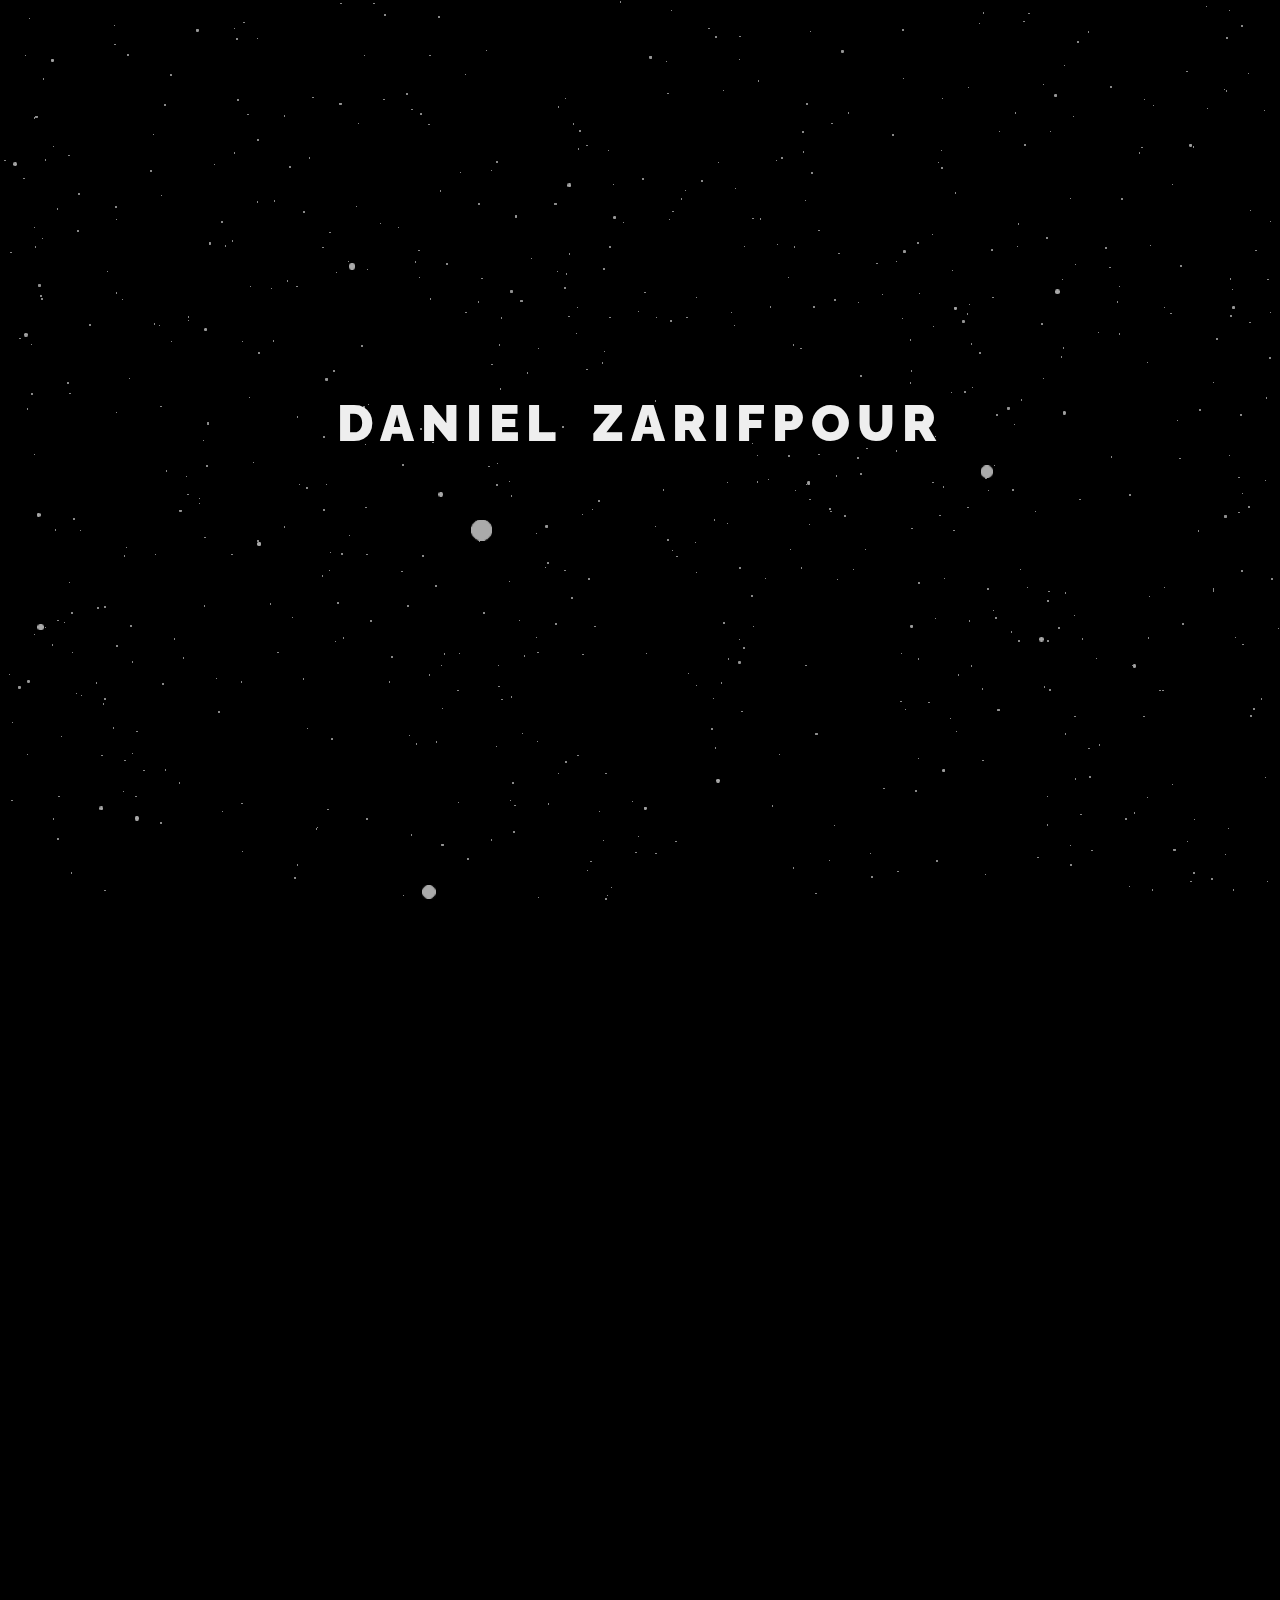
==== index.html @ 0566f23e "Added fading footer" ====
<!DOCTYPE html>
<html lang="en">
  <head>
    <meta charset="UTF-8" />
    <meta http-equiv="X-UA-Compatible" content="IE=edge" />
    <meta name="viewport" content="width=device-width, initial-scale=1.0" />
    <link rel="stylesheet" type="text/css" href="/assets/css/styles.css" />
    <link
      href="https://fonts.googleapis.com/css?family=Raleway&display=swap"
      rel="stylesheet"
    />
    <link rel="icon" type="image/png" href="/assets/logo.png" />
    <script src="/assets/js/jquery-3.6.0.min.js"></script>
    <!-- Global site tag (gtag.js) - Google Analytics -->
    <script
    async
    src="https://www.googletagmanager.com/gtag/js?id=G-C6GB8KCC90"
    ></script>
    <script>
      window.dataLayer = window.dataLayer || [];
      function gtag() {
        dataLayer.push(arguments);
      }
      gtag("js", new Date());
      
      gtag("config", "G-C6GB8KCC90");
      </script>
      <title>Daniel Zarifpour</title>
  </head>

  <body class="noselect">
    <div id="landing" class="flex">
      <div class="title-box no-pointer flex">
        <div class="zarif fade-in gradient">Daniel Zarifpour</div>
        <div class="break"></div>
        <div class="fade-in anim-delay-2s zarif-2">
          <div class="gradient">Creator</div>
          <div class="gradient" style="margin: 0px 12px">|</div>
          <div class="gradient">Engineer</div>
        </div>
      </div>
    </div>

    <div id="scroll-hint" class="fade-in anim-delay-4-5s">
      <div class="scroll-down">
        <span>scroll down</span>
        <svg
          aria-hidden="true"
          focusable="false"
          data-prefix="fal"
          data-icon="arrow-down"
          role="img"
          xmlns="http://www.w3.org/2000/svg"
          viewBox="0 0 448 512"
          class="svg-inline--fa fa-arrow-down fa-w-14 fa-5x"
        >
          <path
            fill="currentColor"
            d="M443.5 248.5l-7.1-7.1c-4.7-4.7-12.3-4.7-17 0L241 419.9V44c0-6.6-5.4-12-12-12h-10c-6.6 0-12 5.4-12 12v375.9L28.5 241.4c-4.7-4.7-12.3-4.7-17 0l-7.1 7.1c-4.7 4.7-4.7 12.3 0 17l211 211.1c4.7 4.7 12.3 4.7 17 0l211-211.1c4.8-4.8 4.8-12.3.1-17z"
            class=""
          ></path>
        </svg>
      </div>
      <div class="scroll-down scroll-down--left">
        <span>scroll down</span>
        <svg
          aria-hidden="true"
          focusable="false"
          data-prefix="fal"
          data-icon="arrow-down"
          role="img"
          xmlns="http://www.w3.org/2000/svg"
          viewBox="0 0 448 512"
          class="svg-inline--fa fa-arrow-down fa-w-14 fa-5x"
        >
          <path
            fill="currentColor"
            d="M443.5 248.5l-7.1-7.1c-4.7-4.7-12.3-4.7-17 0L241 419.9V44c0-6.6-5.4-12-12-12h-10c-6.6 0-12 5.4-12 12v375.9L28.5 241.4c-4.7-4.7-12.3-4.7-17 0l-7.1 7.1c-4.7 4.7-4.7 12.3 0 17l211 211.1c4.7 4.7 12.3 4.7 17 0l211-211.1c4.8-4.8 4.8-12.3.1-17z"
            class=""
          ></path>
        </svg>
      </div>
    </div>

    <div id="about" class="flex" style="display: none;">
    <!-- <div id="about" class="flex"> -->
      <div class="text-box no-pointer">
          <div style="font-size: .3em; text-transform: none;">Hi,</div>
          <div class="break"></div>
          <div style="font-size: .3em; text-transform: none;">I'm <span class="gradient-text active" style="pointer-events: auto; animation: name duration timing-function delay iteration-count direction fill-mode;;">Daniel</span>!</div>
          <div class="break"></div>
          <div class="gradient" style="font-size: .3em; text-transform: none;">Welcome to my space.</div>
        </div>
      </div>
    </div>

    <div id="projects" class="flex" style="display: none;">
    <!-- <div id="projects" class="flex"> -->
      <div class="text-box no-pointer">
          <div style="font-size: 3vw; text-transform: none; text-align: center;">Projects</div>
          <div class="break"></div>
          <div class="item-box flex">
            <img src="/assets/zscalp-logo.png" height="90px">
            <img class="hover-img" src="/assets/logo.png" height="90px">
          </div>
        </div>
      </div>
    </div>

    
    <div id="skill-sphere-container" class="flex">
      <canvas
        id="tagcanvas"
        width="560"
        height="400"
        style="
          max-width: 1000px;
          width: 100%;
          z-index: 99;
          position: relative;
          margin: 0 auto;
        "
        class="to-fade-in"
      ></canvas>
    </div>
    
    <div style="display: none">
      <div id="taglist">
        <ul>
          <li><a href="#git_">Git</a></li>
          <li><a href="#json_">JSON</a></li>
          <li><a href="#solidity_">Solidity</a></li>
          <li><a href="#html_">HTML</a></li>
          <li><a href="#python_">Python</a></li>
          <li><a href="#sql_">SQL</a></li>
          <li><a href="#shopify_">Shopify</a></li>
          <li><a href="#aws_">AWS</a></li>
          <li><a href="#wordpress_">WordPress</a></li>
          <li><a href="#npm_">npm</a></li>
          <li><a href="#css_">CSS</a></li>
          <li><a href="#jquery_">jQuery</a></li>
          <li><a href="#js_">JavaScript</a></li>
          <li><a href="#c++_">C++</a></li>
          <li><a href="#java_">Java</a></li>
          <li><a href="#php_">PHP</a></li>
          <li><a href="#selenium_">Selenium</a></li>
          <li><a href="#remix_">Remix</a></li>
          <li><a href="#ganache_">Ganache</a></li>
          <li><a href="#hubspot_">HubSpot</a></li>
          <li><a href="#node.js_">Node.js</a></li>
          <li><a href="#hiveos_">HiveOS</a></li>
          <li><a href="#crypto_">Crypto</a></li>
          <li><a href="#mining_">Mining</a></li>
          <li><a href="#photoshop_">Photoshop</a></li>
          <li><a href="#illustrator_">Illustrator</a></li>
          <li><a href="#premier-pro_">Premier Pro</a></li>
          <li><a href="#truffle_">Truffle</a></li>
          <li><a href="#pyqt_">PyQT</a></li>
          <li><a href="#Hardhat_">Hardhat</a></li>
        </ul>
      </div>
    </div>
    <div class="footer">
      <div class="button-wrapper fade-in anim-delay-4s flex">
        <!-- <button class="btn-3">
            <span>
              <a
                href="/Zarifpour-Daniel-Resume.pdf"
                download="Zarifpour-Daniel-Resume.pdf"
                target="_blank"
              >
                <svg
                  xmlns="http://www.w3.org/2000/svg"
                  width="24"
                  height="24"
                  viewBox="0 0 24 24"
                  fill="none"
                  stroke="currentColor"
                  stroke-width="2"
                  stroke-linecap="round"
                  stroke-linejoin="round"
                  class="feather feather-file-text svg-icon"
                >
                  <script xmlns="" />
                  <script xmlns="" />
                  <path
                    d="M14 2H6a2 2 0 0 0-2 2v16a2 2 0 0 0 2 2h12a2 2 0 0 0 2-2V8z"
                  />
                  <polyline points="14 2 14 8 20 8" />
                  <line x1="16" y1="13" x2="8" y2="13" />
                  <line x1="16" y1="17" x2="8" y2="17" />
                  <polyline points="10 9 9 9 8 9" />
                </svg>
              </a>
            </span>
          </button> -->
        <button class="btn-3">
          <span>
            <a href="https://www.github.com/zarifpour" target="_blank">
              <svg
                xmlns="http://www.w3.org/2000/svg"
                width="24"
                height="24"
                viewBox="0 0 24 24"
                fill="none"
                stroke="currentColor"
                stroke-width="2"
                stroke-linecap="round"
                stroke-linejoin="round"
                class="feather feather-github svg-icon"
              >
                <path
                  d="M9 19c-5 1.5-5-2.5-7-3m14 6v-3.87a3.37 3.37 0 0 0-.94-2.61c3.14-.35 6.44-1.54 6.44-7A5.44 5.44 0 0 0 20 4.77 5.07 5.07 0 0 0 19.91 1S18.73.65 16 2.48a13.38 13.38 0 0 0-7 0C6.27.65 5.09 1 5.09 1A5.07 5.07 0 0 0 5 4.77a5.44 5.44 0 0 0-1.5 3.78c0 5.42 3.3 6.61 6.44 7A3.37 3.37 0 0 0 9 18.13V22"
                />
              </svg>
            </a>
          </span>
        </button>
        <button class="btn-3">
          <span>
            <a href="https://www.linkedin.com/in/zarifpour/" target="_blank">
              <svg
                xmlns="http://www.w3.org/2000/svg"
                width="24"
                height="24"
                viewBox="0 0 24 24"
                fill="none"
                stroke="currentColor"
                stroke-width="2"
                stroke-linecap="round"
                stroke-linejoin="round"
                class="feather feather-linkedin svg-icon"
              >
                <path
                  d="M16 8a6 6 0 0 1 6 6v7h-4v-7a2 2 0 0 0-2-2 2 2 0 0 0-2 2v7h-4v-7a6 6 0 0 1 6-6z"
                />
                <rect x="2" y="9" width="4" height="12" />
                <circle cx="4" cy="4" r="2" />
              </svg>
            </a>
          </span>
        </button>
        <button class="btn-3">
          <span>
            <a href="mailto:daniel@zarif.pro">
              <svg
                xmlns="http://www.w3.org/2000/svg"
                width="24"
                height="24"
                viewBox="0 0 24 24"
                fill="none"
                stroke="currentColor"
                stroke-width="2"
                stroke-linecap="round"
                stroke-linejoin="round"
                class="feather feather-mail svg-icon"
              >
                <path
                  d="M4 4h16c1.1 0 2 .9 2 2v12c0 1.1-.9 2-2 2H4c-1.1 0-2-.9-2-2V6c0-1.1.9-2 2-2z"
                />
                <polyline points="22,6 12,13 2,6" />
              </svg>
            </a>
          </span>
        </button>
      </div>
    </div>

    <!----------------- 
      3D Tag Canvas 
    ------------------>
    <script
      src="/assets/js/jquery.tagcanvas.min.js"
      type="text/javascript"
      async=""
    ></script>
    <script src="/assets/js/tag-canvas.js" type="text/javascript"></script>

    <!----------------- 
      Star Canvas 
    ------------------>
    <script src="/assets/js/three.min.js" type="text/javascript"></script>
    <script src="/assets/js/star-canvas.js" type="text/javascript"></script>

    <!----------------- 
      Basic Functions 
    ------------------>
    <script type="text/javascript">

      // Fade in elements in view
      function checkElementLocation() {
        var $window = $(window);
        var bottom_of_window = $window.scrollTop() + $window.height();

        $('.to-fade-in').each(function(i) {
          var $that = $(this);
          var bottom_of_object = $that.position().top + $that.outerHeight();

          // if element is in viewport, add the animate class
          if (bottom_of_window > bottom_of_object) {
            $(this).addClass('fade-in');
          } else {
            // $(this).removeClass('fade-in');
          }
        });
      }
      // if in viewport, show the animation
      checkElementLocation();

      $(window).on('scroll', function() {
        checkElementLocation();
      });
      // end Fade in elements

      // Fade out footer on scroll
      var elem = $('.footer');
      var hidden = false;
      $(window).scroll(function() {
        if (!hidden) {
          elem.fadeTo("fast", 0.2);
        }
        hidden = true;
        clearTimeout($.data(this, 'scrollTimer'));
        $.data(this, 'scrollTimer', setTimeout(function() {
          if (hidden) {
            elem.fadeTo(1000, 1, function() {
              hidden = false;
            });
          }
        }, 500));
      });
      // end Fade out footer

      // Dynamic heights for full-page sections
      $("#skill-sphere-container").height($("#landing").height());
      $("#about").height($("#landing").height());

      $(window).resize(function () {
        $("#skill-sphere-container").height($("#landing").height());
        $("#about").height($("#landing").height());
      });
      // end Dynamic heights
      
      // After intro animations
      $(".zarif").bind("animationend webkitAnimationEnd", function () {
        $(this).addClass("gradient-text");
      });
      
      $(".anim-delay-2s").bind("animationend webkitAnimationEnd", function () {
        $(".gradient").addClass("gradient-text");
        $(this).removeClass("anim-delay-2s");
      });

      $(".anim-delay-4s").bind("animationend webkitAnimationEnd", function () {
        $(this).removeClass("anim-delay-4s");
      });
      // end After intro animations
      
      // Keep gradient onClick
      var gradient = false;
      $(".zarif, .gradient").click(function () {
        $(this).toggleClass("active");
      });
      // end Keep gradient
    </script>
  </body>
</html>
---- assets/css/styles.css ----
input[type="text"],
input[type="button"],
input[type="submit"] {
  -webkit-appearance: none;
  -webkit-border-radius: 0;
}
#landing {
  /* MOBILE LANDING FIX */
  min-height: 100vh;
  min-height: -webkit-fill-available;
  /* MOBILE LANDING FIX */

  /* display: flex;
  justify-content: center;
  vertical-align: middle;
  align-items: center; */
}
.noselect {
  -webkit-touch-callout: none; /* iOS Safari */
  -webkit-user-select: none; /* Safari */
  -khtml-user-select: none; /* Konqueror HTML */
  -moz-user-select: none; /* Old versions of Firefox */
  -ms-user-select: none; /* Internet Explorer/Edge */
  user-select: none; /* Non-prefixed version, currently
                                  supported by Chrome, Edge, Opera and Firefox */
}
.scroll-down {
  position: absolute;
  right: 10px;
  bottom: 2rem;
  display: -webkit-box;
  display: -ms-flexbox;
  display: flex;
  -webkit-box-orient: vertical;
  -webkit-box-direction: normal;
  -ms-flex-direction: column;
  flex-direction: column;
  -webkit-box-align: center;
  -ms-flex-align: center;
  align-items: center;
  -webkit-box-pack: center;
  -ms-flex-pack: center;
  justify-content: center;
  font-size: 14px;
  color: #fff;
}
.scroll-down--left {
  left: 10px;
  right: auto;
}
.scroll-down span {
  -webkit-writing-mode: vertical-rl;
  -ms-writing-mode: tb-rl;
  writing-mode: vertical-rl;
  text-orientation: mixed;
  -webkit-animation-name: bounce-1;
  animation-name: bounce-1;
  -webkit-animation-timing-function: linear;
  animation-timing-function: linear;
  -webkit-animation-duration: 1s;
  animation-duration: 1s;
  -webkit-animation-iteration-count: infinite;
  animation-iteration-count: infinite;
}
@keyframes bounce-1 {
  0% {
    -webkit-transform: translateY(0);
    transform: translateY(0);
  }
  50% {
    -webkit-transform: translateY(-15px);
    transform: translateY(-15px);
  }
  100% {
    -webkit-transform: translateY(0);
    transform: translateY(0);
  }
}
.scroll-down svg {
  margin-top: 10px;
  width: 10px;
}
svg:not(:root) {
  overflow: hidden;
}
svg {
  will-change: transform;
}
svg:not(:root) {
  overflow: hidden;
}
canvas,
button,
.gradient-text {
  pointer-events: auto;
}
body,
#landing,
.title-box,
.text-box .gradient,
.footer {
  pointer-events: none;
}
body {
  font-family: "Raleway", sans-serif;
  width: 100vw;
  /* height: 100vh; */
  margin: 0;
  background: black;
  /* overflow: hidden; */
  overflow-x: hidden;
  justify-content: center;
  align-items: center;
}
a {
  color: inherit; /* blue colors for links too */
  text-decoration: inherit; /* no underline */
}
.heading {
  font-size: larger;
}
.zarif {
  /* font-size: clamp(1rem, 0.4706rem + 2.8235vw, 4rem); */
  font-size: 4vw;
  /* font-size: 7vw; */
  width: max-content;
  /* text-transform: capitalize; */
}
.zarif-2 {
  font-size: 2.25vw;
  display: flex;
}
.heading,
.zarif {
  font-weight: 900;
}
.no-pointer {
  cursor: default;
}
.to-fade-in {
  opacity: 0;
}
.fade-in {
  opacity: 1;
  animation-name: fadeInOpacity;
  animation-iteration-count: 1;
  animation-timing-function: ease-in;
  animation-duration: 2s;
  animation-fill-mode: forwards;
  transition: ease-out;
}
.anim-delay-2s {
  opacity: 0;
  animation-delay: 2s;
}
.anim-delay-4s {
  opacity: 0;
  animation-delay: 4s;
}
.anim-delay-4-5s {
  opacity: 0;
  animation-delay: 4.5s;
}
.anim-delay-5s {
  opacity: 0;
  animation-delay: 5s;
}
.anim-delay-6s {
  opacity: 0;
  animation-delay: 6s;
}
@keyframes fadeInOpacity {
  0% {
    opacity: 0;
  }
  100% {
    opacity: 1;
  }
}
.body {
  font-size: large;
  width: max-content;
}
canvas {
  position: fixed;
  top: 0;
  left: 0;
  z-index: -1;
}
.flex {
  display: flex;
  justify-content: center;
  align-items: center;
  flex-wrap: wrap;
  vertical-align: middle;
}
.break {
  flex-basis: 100%;
  height: 0;
  margin-top: 20px;
}
.title-box {
  font-size: 60px;
  letter-spacing: 7px;
  word-spacing: 12px;
  text-transform: uppercase;
  /* width: min-content; */
}
.title-box,
.text-box {
  color: rgb(238, 238, 238);
}
.text-box {
  font-size: 10vw;
  text-transform: none;
}

.item-box {
  border: solid 1px gray;
  border-radius: 8px;
  padding: 12vw;
  cursor: pointer;
  pointer-events: auto;
  margin: 12vw;
}
img {
  transition: all linear 0.7;
}
img.hover-img {
  /* position: absolute;
  top: 0;
  left: 0; */
  opacity: 0;
}
.item-box:hover {
  background-color: rgba(169, 169, 169, 0.137);
}
.item-box:hover img {
  opacity: 0;
}
.item-box:hover .hover-img {
  opacity: 1;
}

.button-wrapper {
  display: flex;
  justify-content: center;
  align-items: center;
  padding: 20px;
  flex-direction: row;
}
.button {
  display: inline-block;
  font-size: 16px;
  font-weight: bold;
  /* padding: 15px; */
  padding: 12px;
  margin-left: 20px;
  margin-right: 20px;
  word-spacing: normal;
  letter-spacing: 5px;
  border: 1px solid white;
  background: black;
  cursor: pointer;
}
.button:hover {
  background: white;
  color: black;
}
.footer {
  bottom: 25px;
  position: fixed;
  height: fit-content;
  width: -webkit-fill-available;
}
.gradient-text {
  pointer-events: auto;
  background: linear-gradient(
    to right,
    red,
    blueviolet,
    royalblue,
    cyan,
    springgreen,
    gold,
    salmon
  );
  background-size: 200% 200%;
  animation: rainbow 5s ease-in-out infinite;
  background-clip: text;
  -webkit-background-clip: text;
  transition: color 1.5s ease-in-out;
}
.gradient-text.active {
  color: rgba(0, 0, 0, 0);
}
@keyframes rainbow {
  0% {
    background-position: left;
  }
  50% {
    background-position: right;
  }
  100% {
    background-position: left;
  }
}

.svg-icon {
  color: white;
}
/* .black {
  color: black;
}
button:hover {
  background: lightgray;
} */
button {
  position: relative;
  border: none;
  cursor: pointer;
  background: none;
  padding: 13px;
  margin: 0px 20px;
}

button::before,
button::after {
  content: "";
  width: 0;
  height: 2px;
  position: absolute;
  transition: all 0.2s linear;
}
button::before {
  background: linear-gradient(to right, blueviolet, royalblue, cyan);
}
button::after {
  background: linear-gradient(to left, gold, salmon);
}

span::before,
span::after {
  content: "";
  width: 2px;
  height: 0;
  position: absolute;
  transition: all 0.2s linear;
}
span::before {
  background: linear-gradient(to top, salmon, red, darkviolet);
}
span::after {
  background: linear-gradient(to top, yellow, springgreen, cyan);
}
button:hover::before,
button:hover::after {
  width: 100%;
}
button:hover span::before,
button:hover span::after {
  height: 100%;
}

/* .btn-2::before, .btn-2::after{
  transition-delay: 0s;
}
.btn-2 span::before, .btn-2 span::after{
  transition-delay: 0.2s;
}
.btn-2::before{
  right: 0;
  top: 0;
}
.btn-2::after{
  left: 0;
  bottom: 0;
}
.btn-2 span::before{
  left: 0;
  top: 0;
}
.btn-2 span::after{
  right: 0;
  bottom: 0;
}
.btn-2:hover::before, .btn-2:hover::after{
  transition-delay: 0.2s;
}
.btn-2:hover span::before, .btn-2:hover span::after{
  transition-delay: 0s;
} */

.btn-3::after {
  left: 0;
  bottom: 0;
  transition-delay: 0.6s;
}
.btn-3 span::after {
  transition-delay: 0.4s;
  right: 0;
  bottom: 0;
}
.btn-3::before {
  right: 0;
  top: 0;
  transition-delay: 0.2s;
}
.btn-3 span::before {
  transition-delay: 0s;
  left: 0;
  top: 0;
}

.btn-3:hover::after {
  transition-delay: 0s;
}
.btn-3:hover span::after {
  transition-delay: 0.2s;
}
.btn-3:hover::before {
  transition-delay: 0.4s;
}
.btn-3:hover span::before {
  transition-delay: 0.6s;
}

@media (any-hover: hover) {
  .gradient-text:hover {
    color: rgba(0, 0, 0, 0);
    cursor: pointer;
  }
}

@media screen and (min-width: 768px) {
  #landing {
    height: 100vh;
  }
}

/* Chrome 29+ */
@media screen and (-webkit-min-device-pixel-ratio: 0) and (min-resolution: 0.001dpcm) {
  #landing {
    height: 100vh;
  }
}

@media (max-width: 460px) {
  .zarif {
    font-size: 6vw;
  }
  .zarif-2 {
    font-size: 3.5vw;
  }
  .scroll-down {
    font-size: 12px;
  }
}
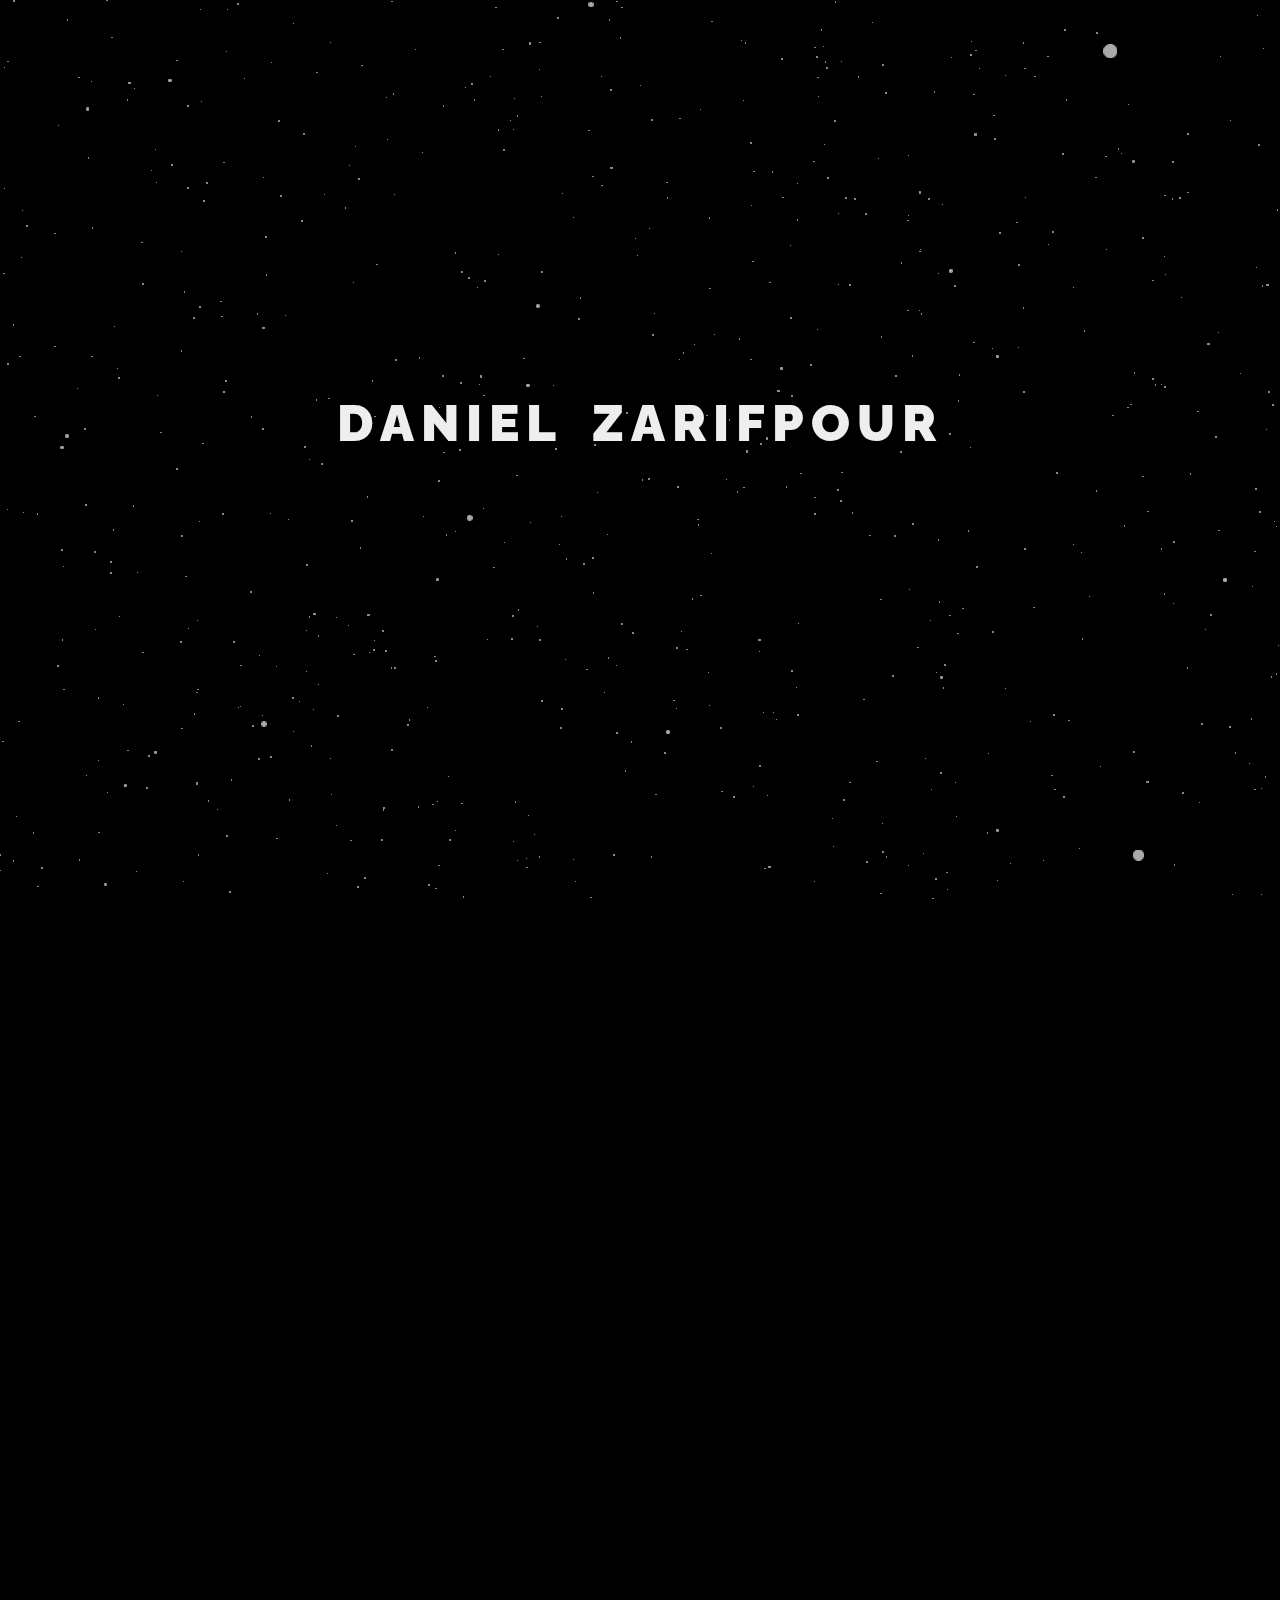
==== commit 169ddba9: "Added medium to footer" ====
--- a/index.html
+++ b/index.html
@@ -84,19 +84,25 @@
 
     <div id="about" class="flex" style="display: none;">
     <!-- <div id="about" class="flex"> -->
-      <div class="text-box no-pointer">
+      <div class="text-box no-pointer to-fade-in fast-anim">
           <div style="font-size: .3em; text-transform: none;">Hi,</div>
-          <div class="break"></div>
-          <div style="font-size: .3em; text-transform: none;">I'm <span class="gradient-text active" style="pointer-events: auto; animation: name duration timing-function delay iteration-count direction fill-mode;;">Daniel</span>!</div>
-          <div class="break"></div>
-          <div class="gradient" style="font-size: .3em; text-transform: none;">Welcome to my space.</div>
+          <div class="break" style="margin-top: 2vw;"></div>
+          <div style="font-size: .3em; text-transform: none;">I'm <span class="gradient-text active" style="pointer-events: auto; animation: name duration timing-function delay iteration-count direction fill-mode;;">Daniel</span>.</div>
+          <div class="break" style="margin-top: 5vw;"></div>
+          <div class="gradient" style="font-size: .3em; text-transform: none;">Welcome to my space!</div>
+          <div class="break" style="margin-top: 5vw;"></div>
+          <div class="gradient" style="font-size: .3em; text-transform: none;">I am a Blockchain passioned Full-stack engineer —</div>
+          <div class="break" style="margin-top: 2vw;"></div>
+          <div class="gradient" style="font-size: .3em; text-transform: none;">committed to quality & making complicated things simpler.</div>
+          <div class="break" style="margin-top: 5vw;"></div>
+          <div class="gradient" style="font-size: .3em; text-transform: none;">Here are some of my projects.</div>
         </div>
       </div>
     </div>
 
     <div id="projects" class="flex" style="display: none;">
-    <!-- <div id="projects" class="flex"> -->
-      <div class="text-box no-pointer">
+    <!-- <div id="projects" class="flex" style="margin: 8vw 12vw;"> -->
+      <div class="text-box no-pointer to-fade-in fast-anim">
           <div style="font-size: 3vw; text-transform: none; text-align: center;">Projects</div>
           <div class="break"></div>
           <div class="item-box flex">
@@ -120,7 +126,7 @@
           position: relative;
           margin: 0 auto;
         "
-        class="to-fade-in"
+        class="to-fade-in fast-anim"
       ></canvas>
     </div>
     
@@ -242,6 +248,26 @@
         </button>
         <button class="btn-3">
           <span>
+            <a href="https://dzarif.medium.com" target="_blank">
+              <svg 
+                width="24" 
+                height="24" 
+                viewBox="0 0 256 256" 
+                version="1.1" 
+                xmlns="http://www.w3.org/2000/svg" 
+                xmlns:xlink="http://www.w3.org/1999/xlink"
+              >
+                <g>
+                    <path 
+                      d="M61.0908952,85.6165814 C61.3045665,83.5054371 60.4994954,81.4188058 58.9230865,79.9979257 L42.8652446,60.6536969 L42.8652446,57.7641026 L92.7248438,57.7641026 L131.263664,142.284737 L165.145712,57.7641026 L212.676923,57.7641026 L212.676923,60.6536969 L198.947468,73.8174045 C197.763839,74.719636 197.176698,76.2025173 197.421974,77.670197 L197.421974,174.391342 C197.176698,175.859021 197.763839,177.341902 198.947468,178.244134 L212.355766,191.407842 L212.355766,194.297436 L144.91283,194.297436 L144.91283,191.407842 L158.802864,177.923068 C160.16778,176.558537 160.16778,176.157205 160.16778,174.070276 L160.16778,95.8906948 L121.54867,193.97637 L116.329871,193.97637 L71.3679139,95.8906948 L71.3679139,161.628966 C70.9930375,164.392788 71.9109513,167.175352 73.8568795,169.174019 L91.9219516,191.086776 L91.9219516,193.97637 L40.6974359,193.97637 L40.6974359,191.086776 L58.7625081,169.174019 C60.6942682,167.172038 61.5586577,164.371016 61.0908952,161.628966 L61.0908952,85.6165814 Z" fill="#FFFFFF"
+                    />
+                </g>
+            </svg>
+            </a>
+          </span>
+        </button>
+        <button class="btn-3">
+          <span>
             <a href="mailto:daniel@zarif.pro">
               <svg
                 xmlns="http://www.w3.org/2000/svg"
@@ -312,24 +338,24 @@
       });
       // end Fade in elements
 
-      // Fade out footer on scroll
-      var elem = $('.footer');
-      var hidden = false;
-      $(window).scroll(function() {
-        if (!hidden) {
-          elem.fadeTo("fast", 0.2);
-        }
-        hidden = true;
-        clearTimeout($.data(this, 'scrollTimer'));
-        $.data(this, 'scrollTimer', setTimeout(function() {
-          if (hidden) {
-            elem.fadeTo(1000, 1, function() {
-              hidden = false;
-            });
-          }
-        }, 500));
-      });
-      // end Fade out footer
+      // // Fade out footer on scroll
+      // var elem = $('.footer');
+      // var hidden = false;
+      // $(window).scroll(function() {
+      //   if (!hidden) {
+      //     elem.fadeTo("fast", 0.2);
+      //   }
+      //   hidden = true;
+      //   clearTimeout($.data(this, 'scrollTimer'));
+      //   $.data(this, 'scrollTimer', setTimeout(function() {
+      //     if (hidden) {
+      //       elem.fadeTo(1000, 1, function() {
+      //         hidden = false;
+      //       });
+      //     }
+      //   }, 500));
+      // });
+      // // end Fade out footer
 
       // Dynamic heights for full-page sections
       $("#skill-sphere-container").height($("#landing").height());
--- a/assets/css/styles.css
+++ b/assets/css/styles.css
@@ -149,6 +149,9 @@
   animation-fill-mode: forwards;
   transition: ease-out;
 }
+.fast-anim {
+  animation-duration: 1s;
+}
 .anim-delay-2s {
   opacity: 0;
   animation-delay: 2s;
@@ -255,8 +258,6 @@
   font-weight: bold;
   /* padding: 15px; */
   padding: 12px;
-  margin-left: 20px;
-  margin-right: 20px;
   word-spacing: normal;
   letter-spacing: 5px;
   border: 1px solid white;
@@ -321,7 +322,8 @@
   cursor: pointer;
   background: none;
   padding: 13px;
-  margin: 0px 20px;
+  /* margin: 0px 20px; */
+  margin: 0px 12px;
 }
 
 button::before,
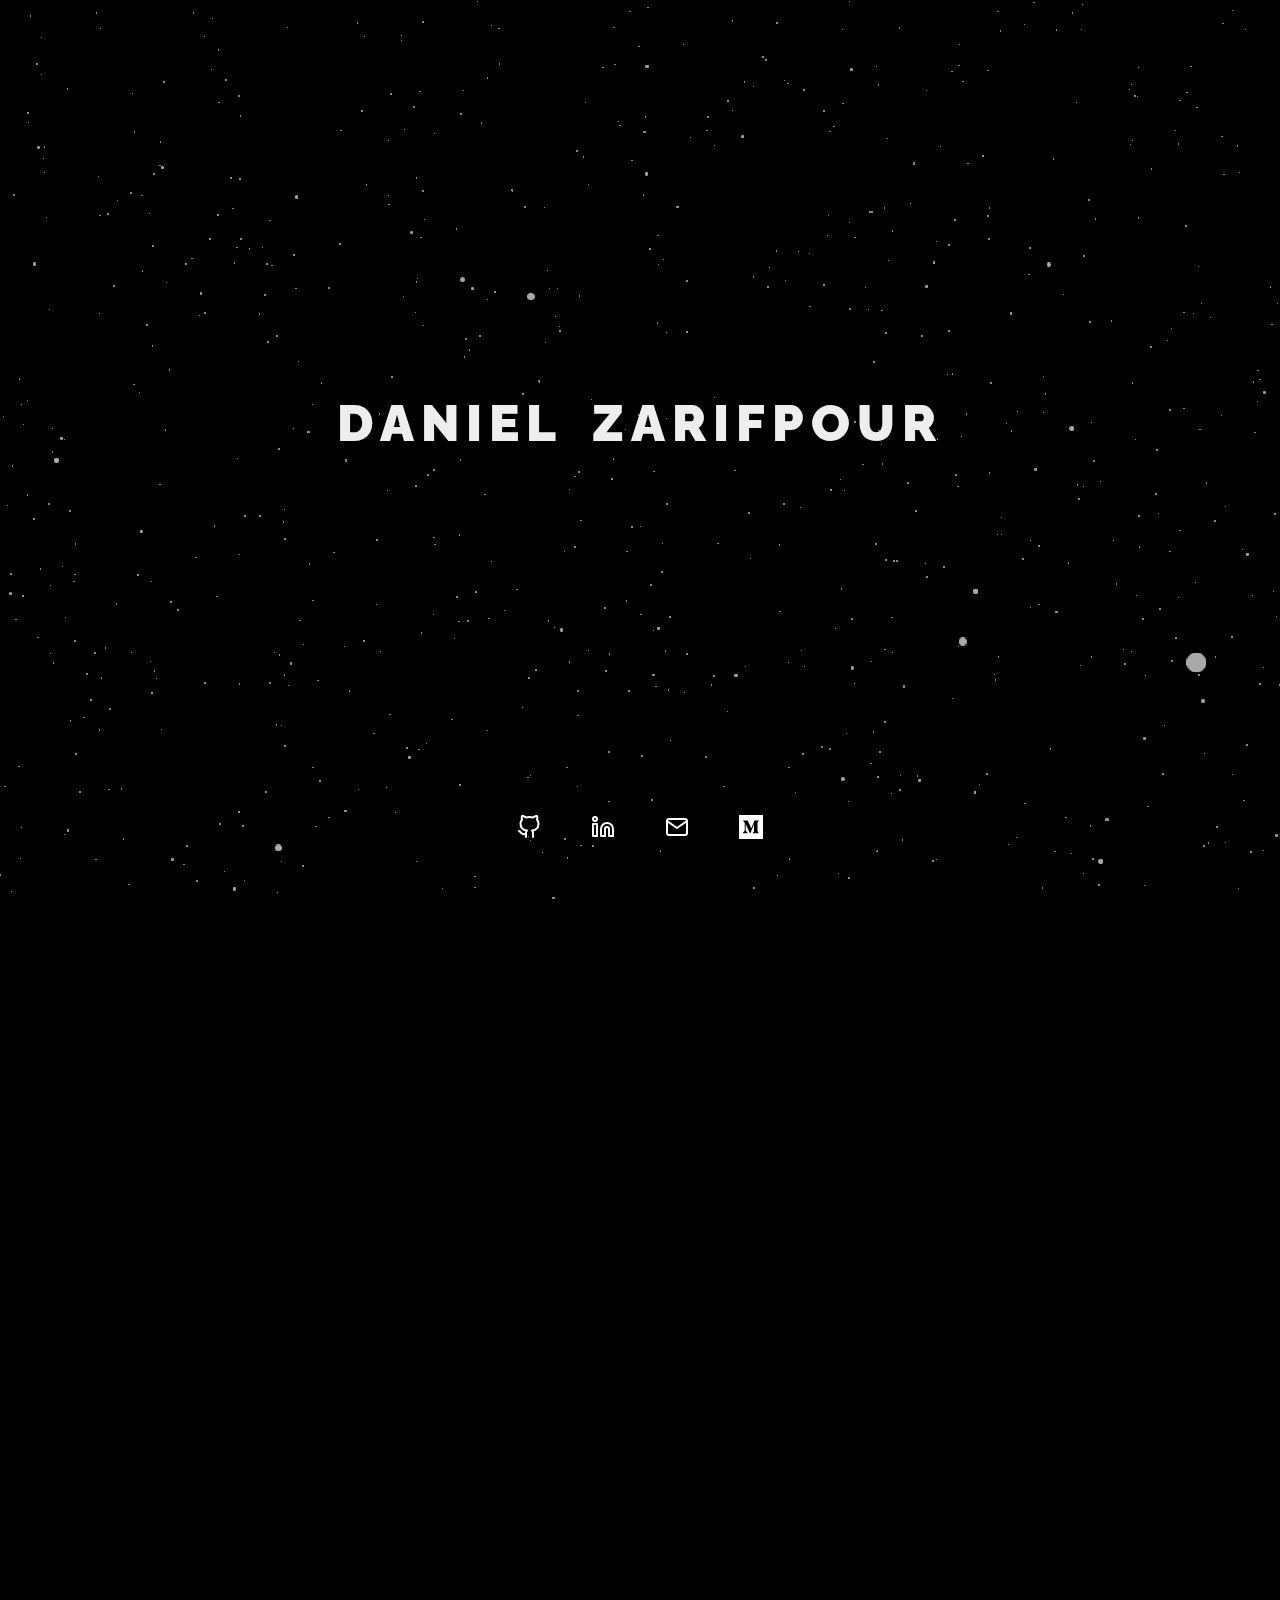
==== commit 1e912294: "Fixed medium icon" ====
--- a/index.html
+++ b/index.html
@@ -167,7 +167,8 @@
       </div>
     </div>
     <div class="footer">
-      <div class="button-wrapper fade-in anim-delay-4s flex">
+      <!-- <div class="button-wrapper fade-in anim-delay-4s flex"> -->
+      <div class="button-wrapper fade-in flex">
         <!-- <button class="btn-3">
             <span>
               <a
@@ -248,26 +249,6 @@
         </button>
         <button class="btn-3">
           <span>
-            <a href="https://dzarif.medium.com" target="_blank">
-              <svg 
-                width="24" 
-                height="24" 
-                viewBox="0 0 256 256" 
-                version="1.1" 
-                xmlns="http://www.w3.org/2000/svg" 
-                xmlns:xlink="http://www.w3.org/1999/xlink"
-              >
-                <g>
-                    <path 
-                      d="M61.0908952,85.6165814 C61.3045665,83.5054371 60.4994954,81.4188058 58.9230865,79.9979257 L42.8652446,60.6536969 L42.8652446,57.7641026 L92.7248438,57.7641026 L131.263664,142.284737 L165.145712,57.7641026 L212.676923,57.7641026 L212.676923,60.6536969 L198.947468,73.8174045 C197.763839,74.719636 197.176698,76.2025173 197.421974,77.670197 L197.421974,174.391342 C197.176698,175.859021 197.763839,177.341902 198.947468,178.244134 L212.355766,191.407842 L212.355766,194.297436 L144.91283,194.297436 L144.91283,191.407842 L158.802864,177.923068 C160.16778,176.558537 160.16778,176.157205 160.16778,174.070276 L160.16778,95.8906948 L121.54867,193.97637 L116.329871,193.97637 L71.3679139,95.8906948 L71.3679139,161.628966 C70.9930375,164.392788 71.9109513,167.175352 73.8568795,169.174019 L91.9219516,191.086776 L91.9219516,193.97637 L40.6974359,193.97637 L40.6974359,191.086776 L58.7625081,169.174019 C60.6942682,167.172038 61.5586577,164.371016 61.0908952,161.628966 L61.0908952,85.6165814 Z" fill="#FFFFFF"
-                    />
-                </g>
-            </svg>
-            </a>
-          </span>
-        </button>
-        <button class="btn-3">
-          <span>
             <a href="mailto:daniel@zarif.pro">
               <svg
                 xmlns="http://www.w3.org/2000/svg"
@@ -286,6 +267,28 @@
                 />
                 <polyline points="22,6 12,13 2,6" />
               </svg>
+            </a>
+          </span>
+        </button>
+        <button class="btn-3">
+          <span>
+            <a href="https://dzarif.medium.com" target="_blank">
+              <svg 
+                width="24" 
+                height="24" 
+                viewBox="0 0 256 256" 
+                version="1.1" 
+                xmlns="http://www.w3.org/2000/svg" 
+                xmlns:xlink="http://www.w3.org/1999/xlink"
+                class="feather feather-medium svg-icon"
+              >
+                <g>
+                    <rect fill="white" x="0" y="0" width="256" height="256"></rect>
+                    <path
+                      d="M61.0908952,85.6165814 C61.3045665,83.5054371 60.4994954,81.4188058 58.9230865,79.9979257 L42.8652446,60.6536969 L42.8652446,57.7641026 L92.7248438,57.7641026 L131.263664,142.284737 L165.145712,57.7641026 L212.676923,57.7641026 L212.676923,60.6536969 L198.947468,73.8174045 C197.763839,74.719636 197.176698,76.2025173 197.421974,77.670197 L197.421974,174.391342 C197.176698,175.859021 197.763839,177.341902 198.947468,178.244134 L212.355766,191.407842 L212.355766,194.297436 L144.91283,194.297436 L144.91283,191.407842 L158.802864,177.923068 C160.16778,176.558537 160.16778,176.157205 160.16778,174.070276 L160.16778,95.8906948 L121.54867,193.97637 L116.329871,193.97637 L71.3679139,95.8906948 L71.3679139,161.628966 C70.9930375,164.392788 71.9109513,167.175352 73.8568795,169.174019 L91.9219516,191.086776 L91.9219516,193.97637 L40.6974359,193.97637 L40.6974359,191.086776 L58.7625081,169.174019 C60.6942682,167.172038 61.5586577,164.371016 61.0908952,161.628966 L61.0908952,85.6165814 Z" fill="black"
+                    />
+                </g>
+            </svg>
             </a>
           </span>
         </button>
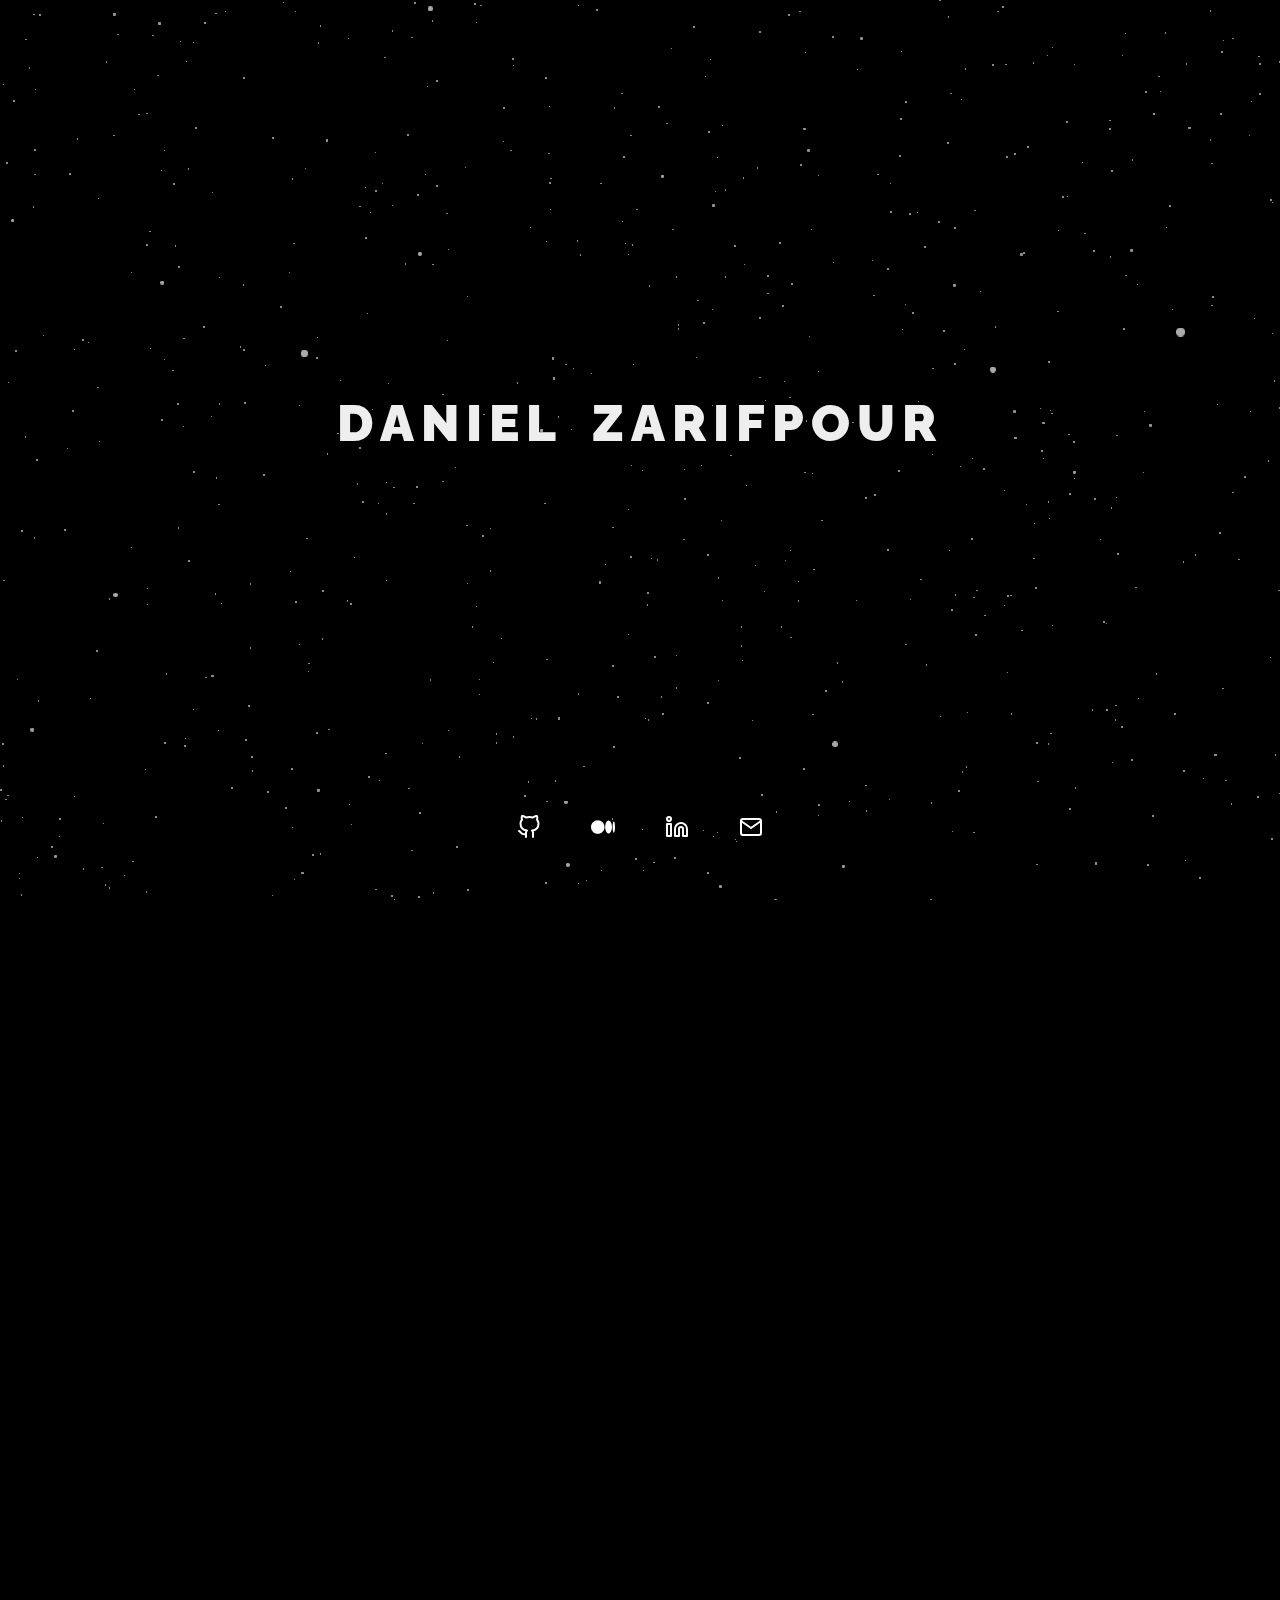
==== commit 61eedd26: "Fix medium logo" ====
--- a/index.html
+++ b/index.html
@@ -225,6 +225,25 @@
         </button>
         <button class="btn-3">
           <span>
+            <a href="https://dzarif.medium.com" target="_blank">
+              <svg width="24" 
+                height="24" 
+                viewBox="0 0 256 146" 
+                version="1.1" 
+                xmlns="http://www.w3.org/2000/svg" 
+                xmlns:xlink="http://www.w3.org/1999/xlink" 
+                preserveAspectRatio="xMidYMid"
+                class="svg-icon"
+              >
+                <g>
+                    <path d="M72.2009141,1.42108547e-14 C112.076502,1.42108547e-14 144.399375,32.5485469 144.399375,72.6964154 C144.399375,112.844284 112.074049,145.390378 72.2009141,145.390378 C32.327779,145.390378 0,112.844284 0,72.6964154 C0,32.5485469 32.325326,1.42108547e-14 72.2009141,1.42108547e-14 Z M187.500628,4.25836743 C207.438422,4.25836743 223.601085,34.8960455 223.601085,72.6964154 L223.603538,72.6964154 C223.603538,110.486973 207.440875,141.134463 187.503081,141.134463 C167.565287,141.134463 151.402624,110.486973 151.402624,72.6964154 C151.402624,34.9058574 167.562834,4.25836743 187.500628,4.25836743 Z M243.303393,11.3867175 C250.314,11.3867175 256,38.835526 256,72.6964154 C256,106.547493 250.316453,134.006113 243.303393,134.006113 C236.290333,134.006113 230.609239,106.554852 230.609239,72.6964154 C230.609239,38.837979 236.292786,11.3867175 243.303393,11.3867175 Z" fill="white"></path>
+                </g>
+              </svg>
+            </a>
+          </span>
+        </button>
+        <button class="btn-3">
+          <span>
             <a href="https://www.linkedin.com/in/zarifpour/" target="_blank">
               <svg
                 xmlns="http://www.w3.org/2000/svg"
@@ -270,28 +289,6 @@
             </a>
           </span>
         </button>
-        <button class="btn-3">
-          <span>
-            <a href="https://dzarif.medium.com" target="_blank">
-              <svg 
-                width="24" 
-                height="24" 
-                viewBox="0 0 256 256" 
-                version="1.1" 
-                xmlns="http://www.w3.org/2000/svg" 
-                xmlns:xlink="http://www.w3.org/1999/xlink"
-                class="feather feather-medium svg-icon"
-              >
-                <g>
-                    <rect fill="white" x="0" y="0" width="256" height="256"></rect>
-                    <path
-                      d="M61.0908952,85.6165814 C61.3045665,83.5054371 60.4994954,81.4188058 58.9230865,79.9979257 L42.8652446,60.6536969 L42.8652446,57.7641026 L92.7248438,57.7641026 L131.263664,142.284737 L165.145712,57.7641026 L212.676923,57.7641026 L212.676923,60.6536969 L198.947468,73.8174045 C197.763839,74.719636 197.176698,76.2025173 197.421974,77.670197 L197.421974,174.391342 C197.176698,175.859021 197.763839,177.341902 198.947468,178.244134 L212.355766,191.407842 L212.355766,194.297436 L144.91283,194.297436 L144.91283,191.407842 L158.802864,177.923068 C160.16778,176.558537 160.16778,176.157205 160.16778,174.070276 L160.16778,95.8906948 L121.54867,193.97637 L116.329871,193.97637 L71.3679139,95.8906948 L71.3679139,161.628966 C70.9930375,164.392788 71.9109513,167.175352 73.8568795,169.174019 L91.9219516,191.086776 L91.9219516,193.97637 L40.6974359,193.97637 L40.6974359,191.086776 L58.7625081,169.174019 C60.6942682,167.172038 61.5586577,164.371016 61.0908952,161.628966 L61.0908952,85.6165814 Z" fill="black"
-                    />
-                </g>
-            </svg>
-            </a>
-          </span>
-        </button>
       </div>
     </div>
 
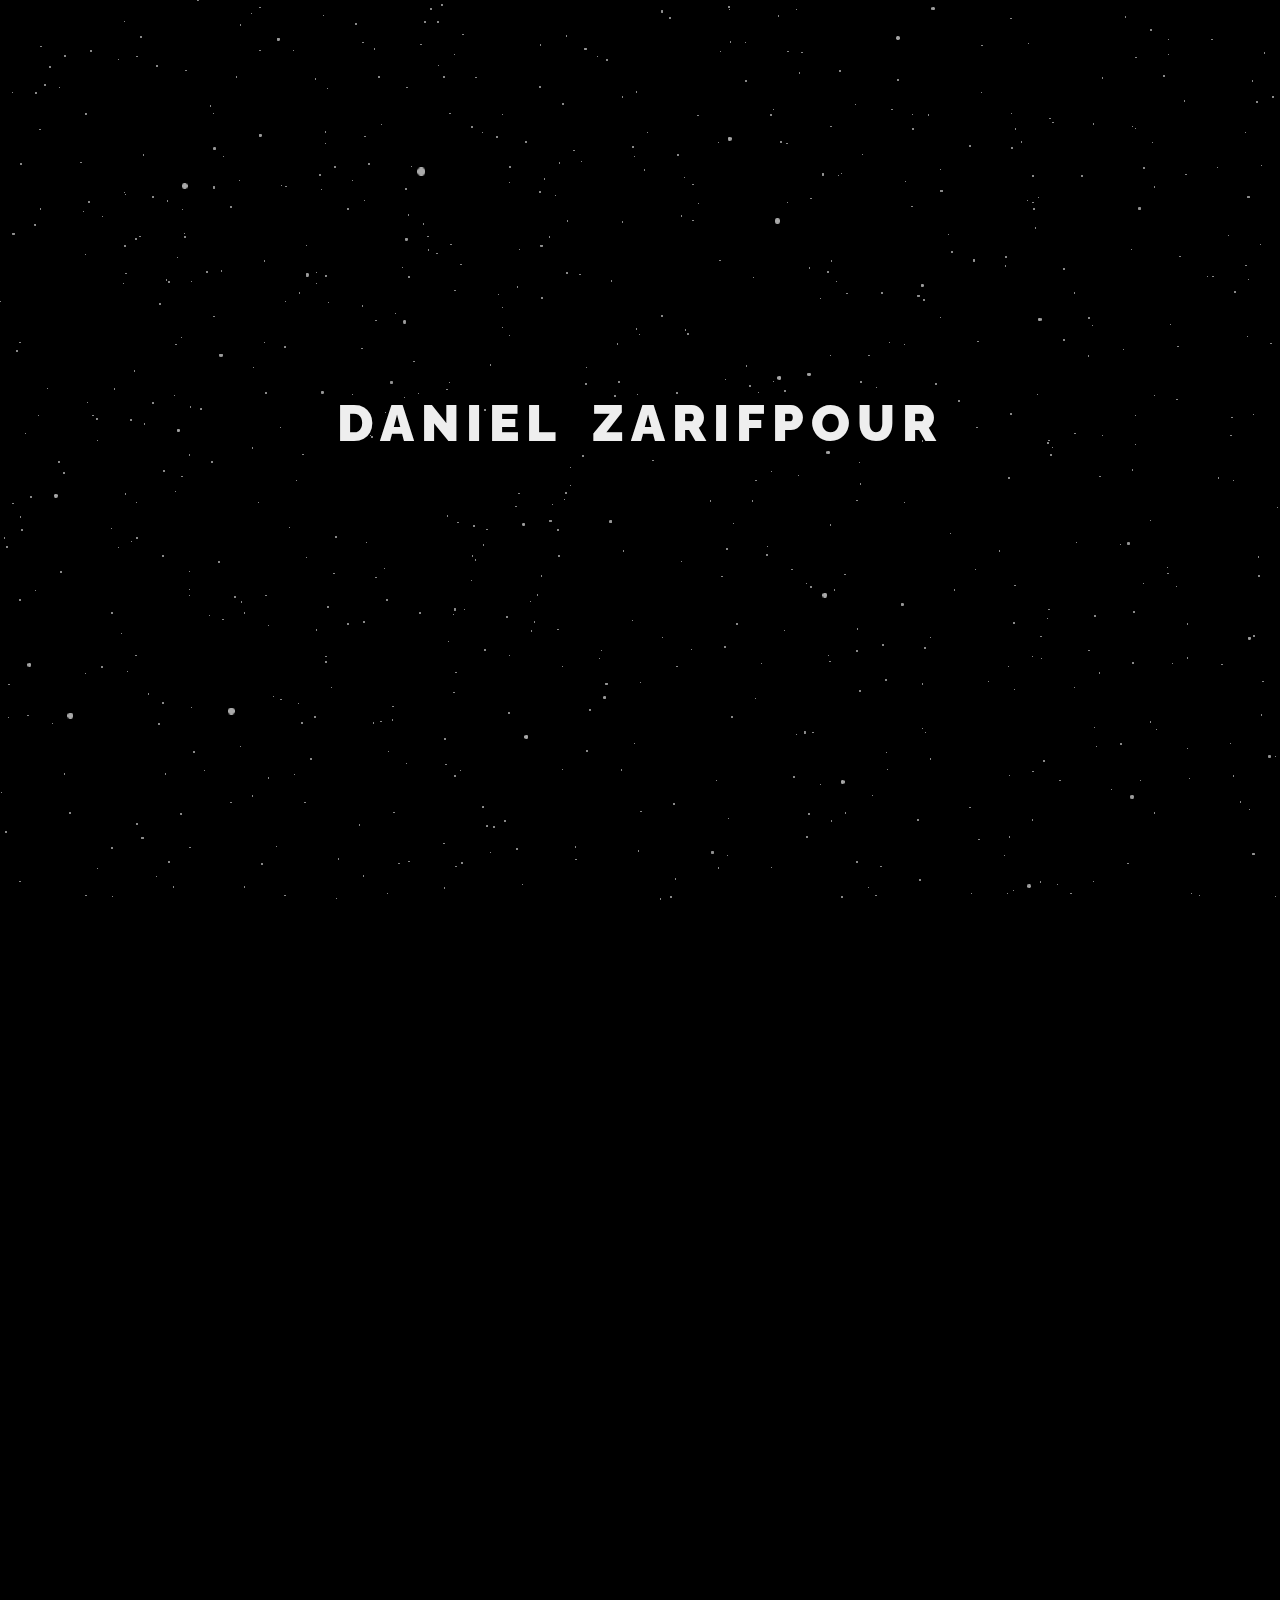
==== commit 5cc2f586: "Fixed footer fade" ====
--- a/index.html
+++ b/index.html
@@ -167,8 +167,8 @@
       </div>
     </div>
     <div class="footer">
-      <!-- <div class="button-wrapper fade-in anim-delay-4s flex"> -->
-      <div class="button-wrapper fade-in flex">
+      <div class="button-wrapper fade-in anim-delay-4s flex">
+      <!-- <div class="button-wrapper fade-in flex"> -->
         <!-- <button class="btn-3">
             <span>
               <a
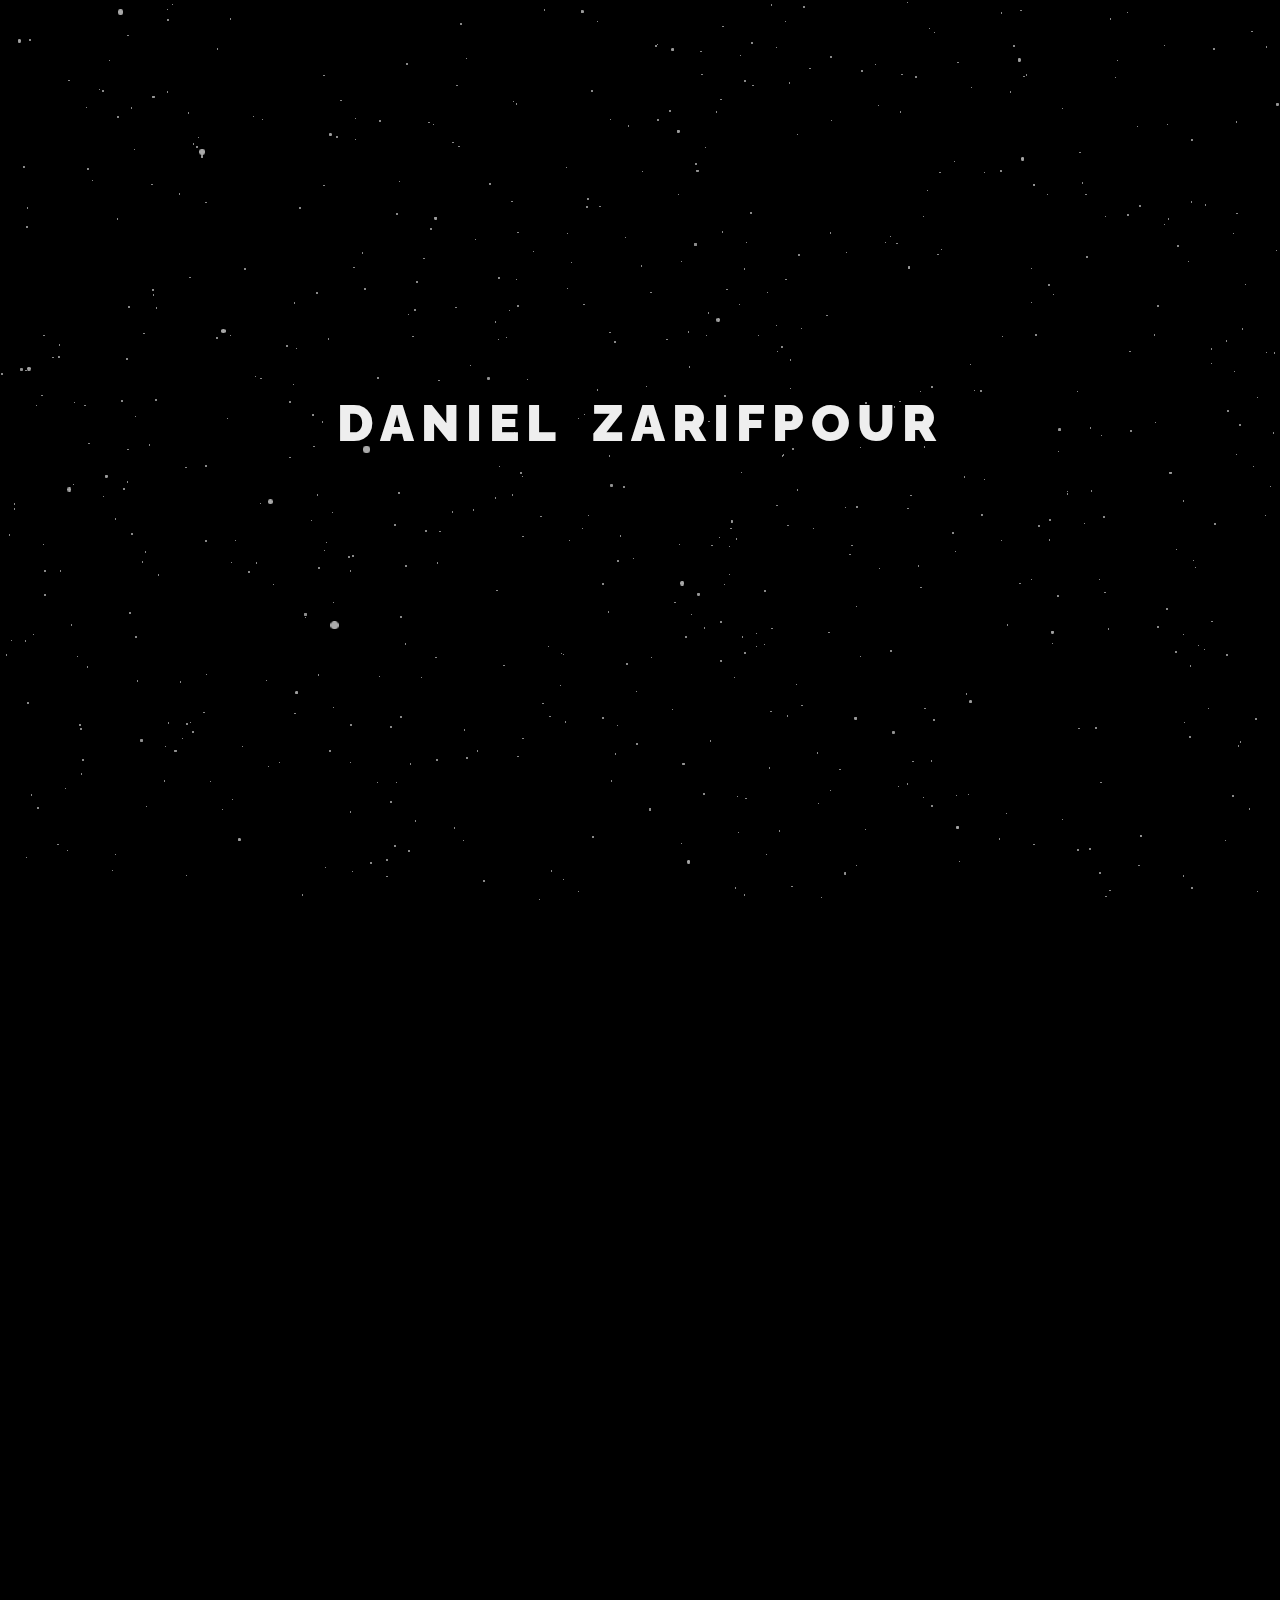
==== commit cc08f366: "Added "Fork me on GitHub"" ====
--- a/index.html
+++ b/index.html
@@ -29,6 +29,7 @@
   </head>
 
   <body class="noselect">
+    <a href="https://github.com/zarifpour/zarif.pro" target="_blank" class="fade-in anim-delay-4-5s" style="position: fixed; right: 0; pointer-events: auto;"><img loading="lazy" width="149" height="149" src="https://github.blog/wp-content/uploads/2008/12/forkme_right_white_ffffff.png?resize=149%2C149" class="attachment-full size-full" alt="Fork me on GitHub" data-recalc-dims="1"></a>
     <div id="landing" class="flex">
       <div class="title-box no-pointer flex">
         <div class="zarif fade-in gradient">Daniel Zarifpour</div>
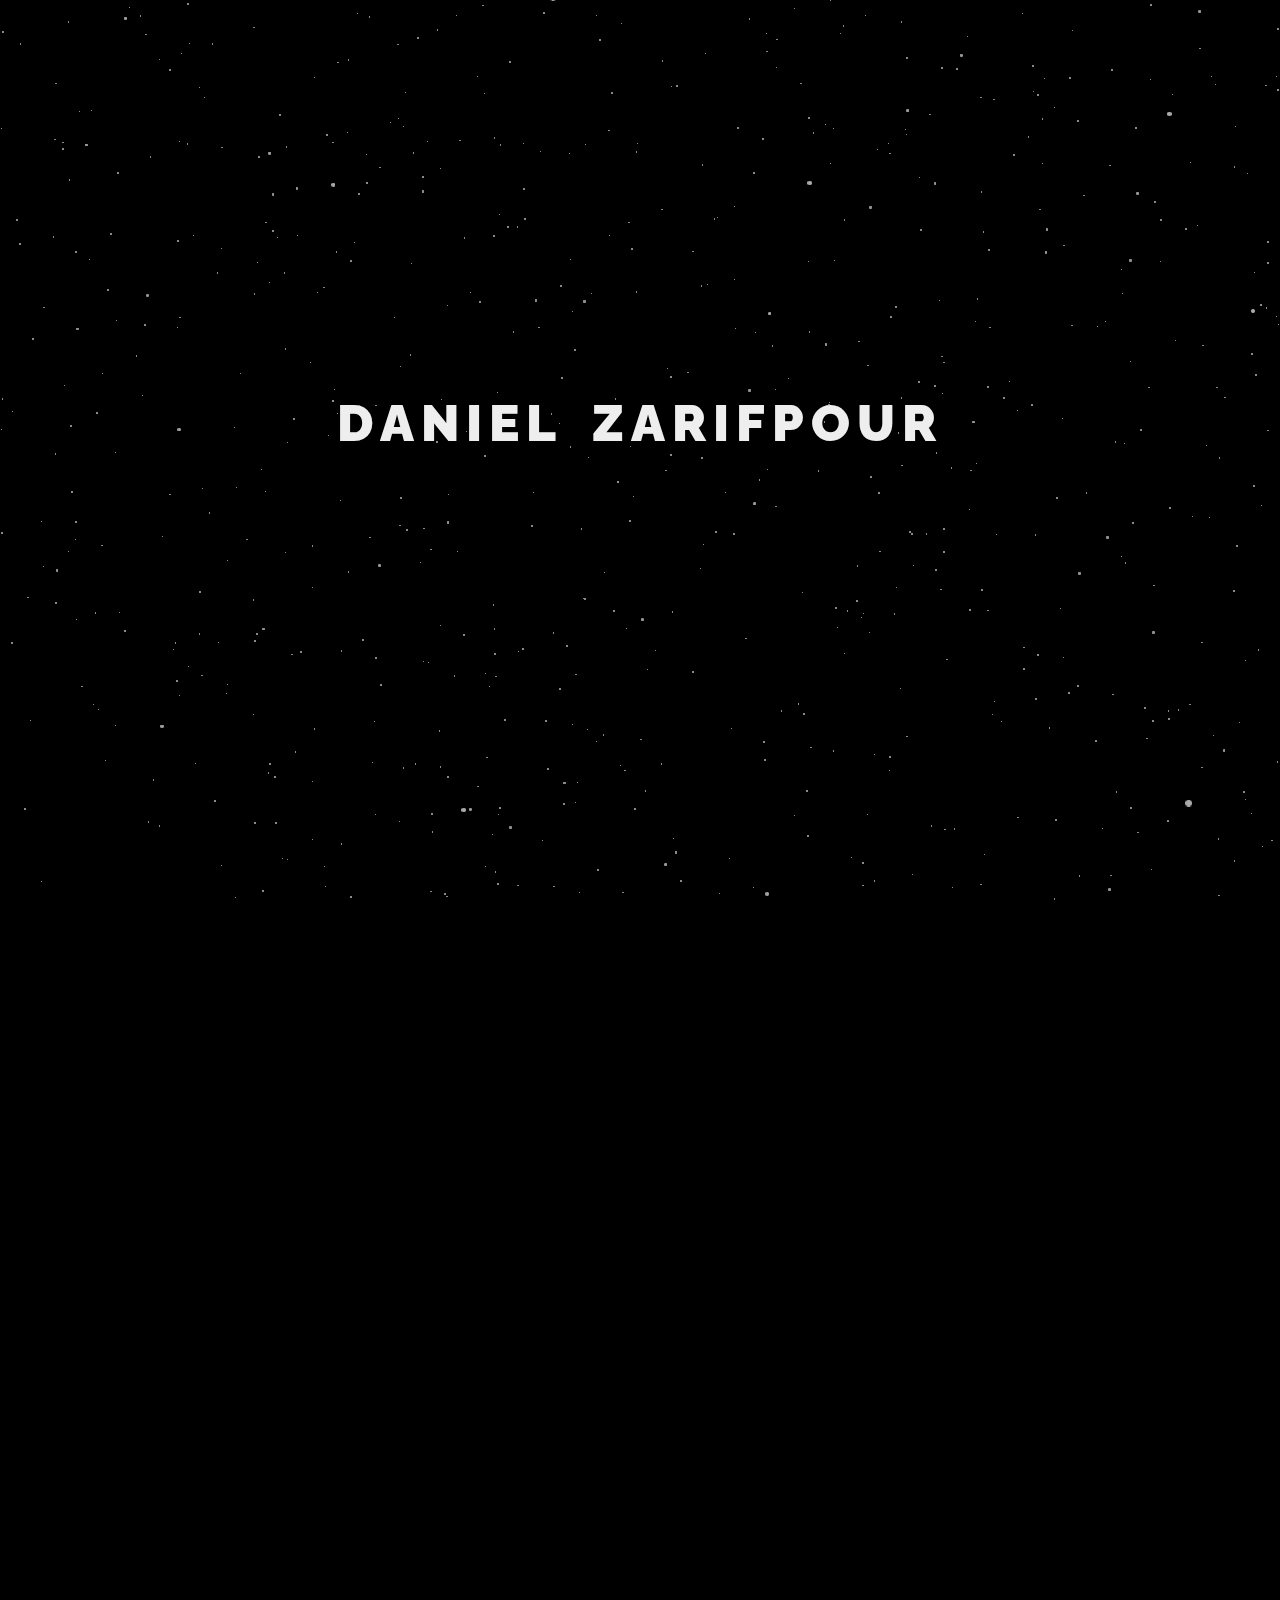
==== commit b00d65a7: "Added retina "Fork me on Github"" ====
--- a/index.html
+++ b/index.html
@@ -29,7 +29,7 @@
   </head>
 
   <body class="noselect">
-    <a href="https://github.com/zarifpour/zarif.pro" target="_blank" class="fade-in anim-delay-4-5s" style="position: fixed; right: 0; pointer-events: auto;"><img loading="lazy" width="149" height="149" src="https://github.blog/wp-content/uploads/2008/12/forkme_right_white_ffffff.png?resize=149%2C149" class="attachment-full size-full" alt="Fork me on GitHub" data-recalc-dims="1"></a>
+    <a id="fork-me" href="https://github.com/zarifpour/zarif.pro" target="_blank" class="fade-in anim-delay-4-5s" style="position: fixed; right: 0; pointer-events: auto;"><img loading="lazy" width="149" height="149" src="https://github.com/aral/fork-me-on-github-retina-ribbons/blob/master/images/fork-me-right-white@2x.png?raw=true" class="attachment-full size-full" alt="Fork me on GitHub" data-recalc-dims="1"></a>
     <div id="landing" class="flex">
       <div class="title-box no-pointer flex">
         <div class="zarif fade-in gradient">Daniel Zarifpour</div>
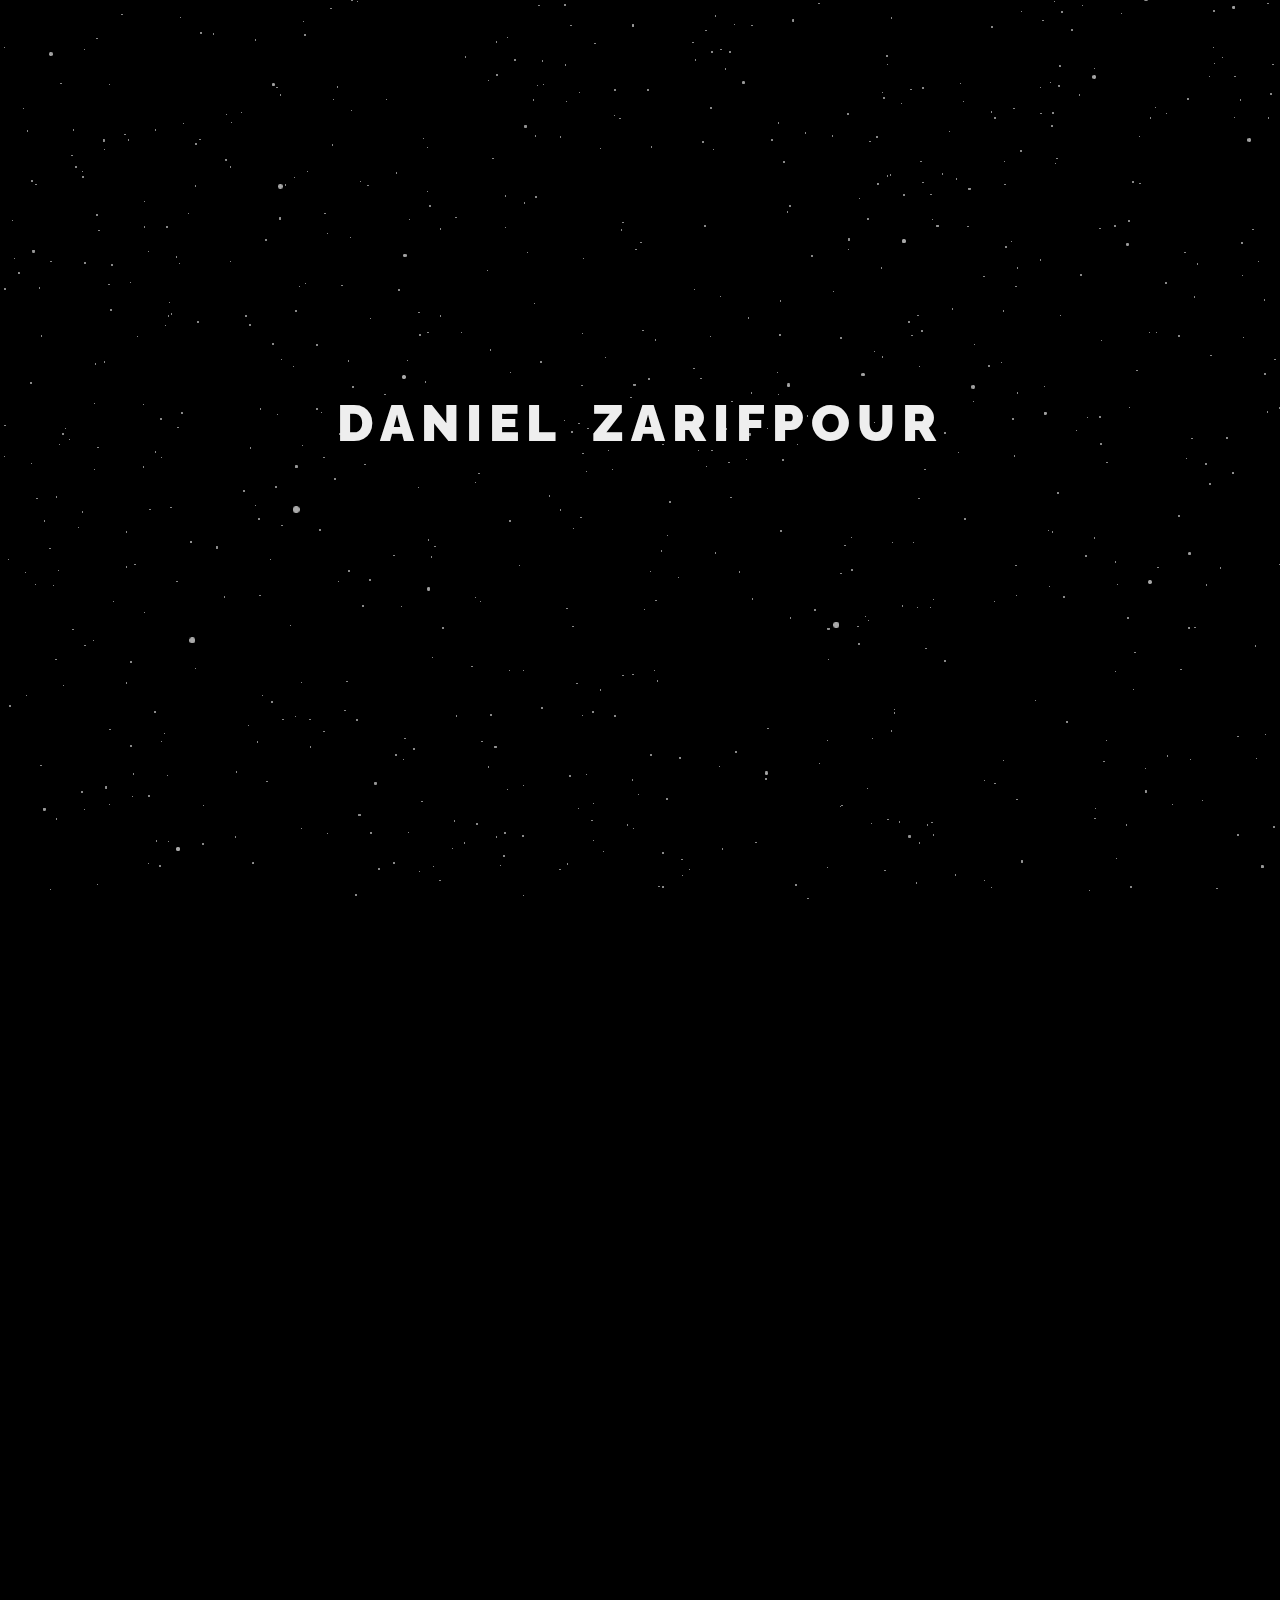
==== commit 8cbc69b7: "Modified README.md and cleaned up" ====
--- a/index.html
+++ b/index.html
@@ -13,8 +13,8 @@
     <script src="/assets/js/jquery-3.6.0.min.js"></script>
     <!-- Global site tag (gtag.js) - Google Analytics -->
     <script
-    async
-    src="https://www.googletagmanager.com/gtag/js?id=G-C6GB8KCC90"
+      async
+      src="https://www.googletagmanager.com/gtag/js?id=G-C6GB8KCC90"
     ></script>
     <script>
       window.dataLayer = window.dataLayer || [];
@@ -24,12 +24,14 @@
       gtag("js", new Date());
       
       gtag("config", "G-C6GB8KCC90");
-      </script>
-      <title>Daniel Zarifpour</title>
+    </script>
+    <title>Daniel Zarifpour</title>
   </head>
 
   <body class="noselect">
+
     <a id="fork-me" href="https://github.com/zarifpour/zarif.pro" target="_blank" class="fade-in anim-delay-4-5s" style="position: fixed; right: 0; pointer-events: auto;"><img loading="lazy" width="149" height="149" src="https://github.com/aral/fork-me-on-github-retina-ribbons/blob/master/images/fork-me-right-white@2x.png?raw=true" class="attachment-full size-full" alt="Fork me on GitHub" data-recalc-dims="1"></a>
+    
     <div id="landing" class="flex">
       <div class="title-box no-pointer flex">
         <div class="zarif fade-in gradient">Daniel Zarifpour</div>
@@ -101,21 +103,35 @@
       </div>
     </div>
 
-    <div id="projects" class="flex" style="display: none;">
+    <div id="projects-og" class="flex" style="display: none;">
     <!-- <div id="projects" class="flex" style="margin: 8vw 12vw;"> -->
       <div class="text-box no-pointer to-fade-in fast-anim">
-          <div style="font-size: 3vw; text-transform: none; text-align: center;">Projects</div>
-          <div class="break"></div>
-          <div class="item-box flex">
+        <div style="font-size: 3vw; text-transform: none; text-align: center;">Projects</div>
+        <div class="break"></div>
+        <div class="item-box flex">
             <img src="/assets/zscalp-logo.png" height="90px">
             <img class="hover-img" src="/assets/logo.png" height="90px">
+        </div>
+      </div>
+    </div>
+
+    <div id="projects" class="flex" style="display: none;">
+    <!-- <div id="cards" class="flex" style="margin: 0vw 12vw;"> -->
+      <div class="text-box no-pointer to-fade-in fast-anim">
+        <div class="card flex" style=" background: rgb(6, 6, 8);">
+          <div style="font-size: .3em; text-transform: none;">
+            <p class="card-title" style="">
+              <span><a href="/dapps.html">DApps</a></span>
+            </p>
+            <p class="card-info" style="font-size: .8em; color: rgb(171, 178, 185);">
+              A collection of decentralized applications, including a faucet, an advertisement auction, and a voting app.
+            </p>
           </div>
         </div>
       </div>
     </div>
-
     
-    <div id="skill-sphere-container" class="flex">
+    <div id="skill-sphere" class="flex">
       <canvas
         id="tagcanvas"
         width="560"
@@ -163,10 +179,11 @@
           <li><a href="#premier-pro_">Premier Pro</a></li>
           <li><a href="#truffle_">Truffle</a></li>
           <li><a href="#pyqt_">PyQT</a></li>
-          <li><a href="#Hardhat_">Hardhat</a></li>
+          <li><a href="#hardhat_">Hardhat</a></li>
         </ul>
       </div>
     </div>
+
     <div class="footer">
       <div class="button-wrapper fade-in anim-delay-4s flex">
       <!-- <div class="button-wrapper fade-in flex"> -->
@@ -359,11 +376,12 @@
       // // end Fade out footer
 
       // Dynamic heights for full-page sections
-      $("#skill-sphere-container").height($("#landing").height());
+      $("#skill-sphere").height($("#landing").height());
       $("#about").height($("#landing").height());
+      $("#cards").height($("#landing").height());
 
       $(window).resize(function () {
-        $("#skill-sphere-container").height($("#landing").height());
+        $("#skill-sphere").height($("#landing").height());
         $("#about").height($("#landing").height());
       });
       // end Dynamic heights
--- a/assets/css/styles.css
+++ b/assets/css/styles.css
@@ -4,6 +4,9 @@
   -webkit-appearance: none;
   -webkit-border-radius: 0;
 }
+#fork-me {
+  z-index: 100;
+}
 #landing {
   /* MOBILE LANDING FIX */
   min-height: 100vh;
@@ -14,6 +17,12 @@
   justify-content: center;
   vertical-align: middle;
   align-items: center; */
+}
+.click {
+  pointer-events: auto;
+}
+.click:hover {
+  color: rgb(88, 166, 255);
 }
 .noselect {
   -webkit-touch-callout: none; /* iOS Safari */
@@ -226,6 +235,29 @@
   pointer-events: auto;
   margin: 12vw;
 }
+.card {
+  border: solid 1px gray;
+  background: rgb(6, 6, 8);
+  border-radius: 8px;
+  padding: .3em;
+  pointer-events: auto;
+  margin: 12vw;
+  box-shadow: 0px 0px 8px gray;
+  -moz-box-shadow: 0 0 8px gray;
+  -webkit-box-shadow: 0 0 8px gray;
+  box-shadow: 0px 0px 8px gray;
+}
+.card > p.card-title {
+  margin-top: 0px;
+}
+.card > p.card-info {
+  margin-bottom: 0px;
+}
+p.card-title > span:hover {
+  /* text-decoration: underline; */
+  color: rgb(88, 166, 255);
+  cursor: pointer;
+}
 img {
   transition: all linear 0.7;
 }
@@ -440,6 +472,12 @@
   }
 }
 
+@media screen and (min-width: 1200px) {
+  .card {
+    /* transform: scale(.9); */
+  }
+}
+
 /* Chrome 29+ */
 @media screen and (-webkit-min-device-pixel-ratio: 0) and (min-resolution: 0.001dpcm) {
   #landing {
